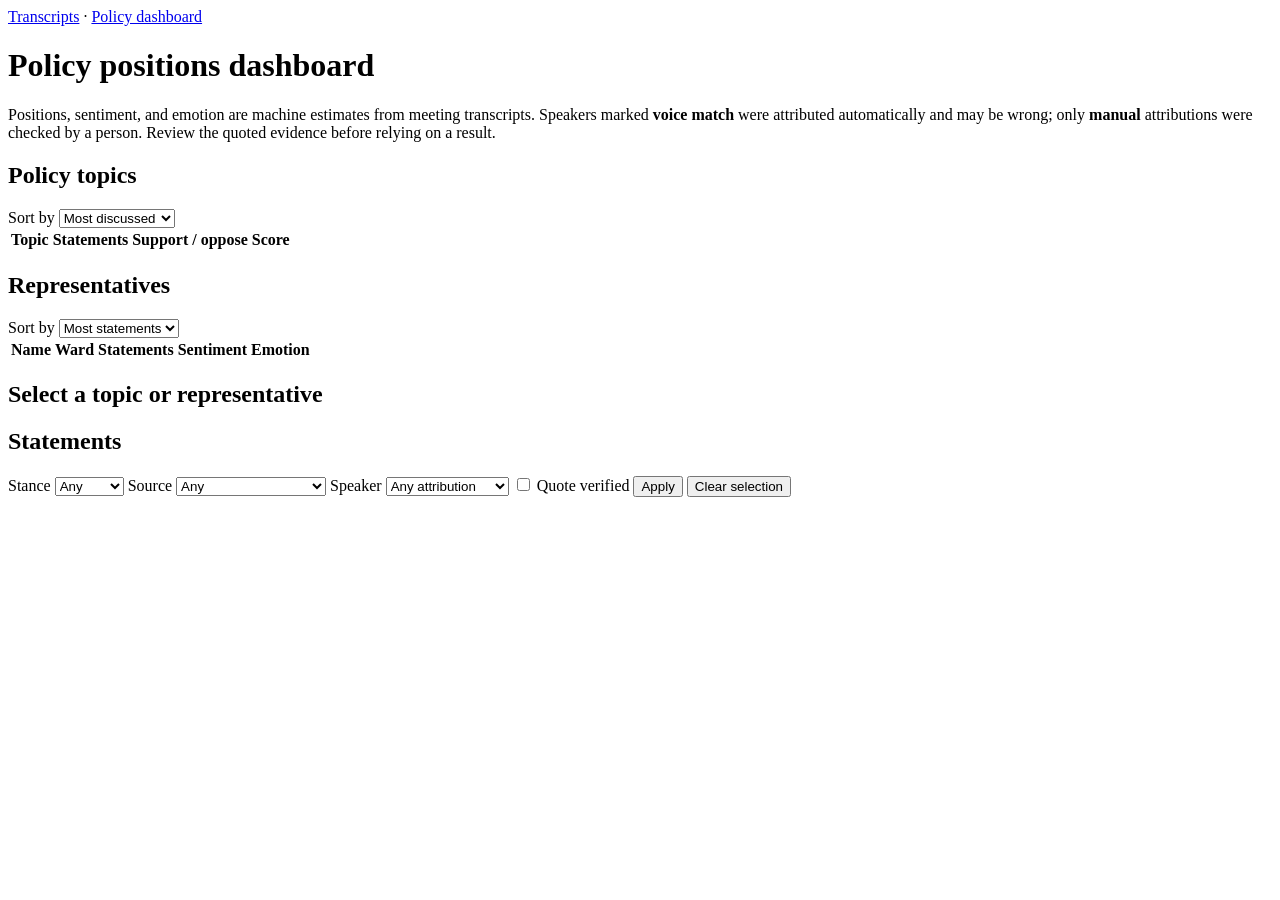
==== src/web/static/dashboard.html @ d407c8ad "analytics" ====
<!doctype html>
<html lang="en">
<head>
  <meta charset="utf-8">
  <meta name="viewport" content="width=device-width, initial-scale=1">
  <title>Chicago policy positions dashboard</title>
  <link rel="stylesheet" href="/static/style.css">
  <script src="/static/dashboard.js" defer></script>
</head>
<body class="dashboard">
  <header>
    <nav><a href="/">Transcripts</a> · <a href="/dashboard" aria-current="page">Policy dashboard</a></nav>
    <h1>Policy positions dashboard</h1>
    <p class="caveat">
      Positions, sentiment, and emotion are machine estimates from meeting
      transcripts. Speakers marked <strong>voice match</strong> were attributed
      automatically and may be wrong; only <strong>manual</strong> attributions
      were checked by a person. Review the quoted evidence before relying on a result.
    </p>
    <dl id="summary" class="cards"></dl>
  </header>
  <p id="status" role="status" aria-live="polite"></p>
  <main class="dashboard-grid">
    <section aria-labelledby="topics-heading">
      <h2 id="topics-heading">Policy topics</h2>
      <label for="topic-sort">Sort by</label>
      <select id="topic-sort">
        <option value="statements">Most discussed</option>
        <option value="support">Most support</option>
        <option value="opposition">Most opposition</option>
        <option value="area">Policy area</option>
      </select>
      <table>
        <thead><tr><th scope="col">Topic</th><th scope="col">Statements</th><th scope="col">Support / oppose</th><th scope="col">Score</th></tr></thead>
        <tbody id="topics"></tbody>
      </table>
    </section>
    <section aria-labelledby="representatives-heading">
      <h2 id="representatives-heading">Representatives</h2>
      <label for="representative-sort">Sort by</label>
      <select id="representative-sort">
        <option value="statements">Most statements</option>
        <option value="positions">Most positions</option>
        <option value="ward">Ward</option>
        <option value="name">Name</option>
        <option value="sentiment">Sentiment</option>
        <option value="mentions">Mentions</option>
      </select>
      <table>
        <thead><tr><th scope="col">Name</th><th scope="col">Ward</th><th scope="col">Statements</th><th scope="col">Sentiment</th><th scope="col">Emotion</th></tr></thead>
        <tbody id="representatives"></tbody>
      </table>
    </section>
    <section id="detail" aria-labelledby="detail-heading" class="wide">
      <h2 id="detail-heading">Select a topic or representative</h2>
      <p id="detail-description"></p>
      <div id="detail-trend" class="bars"></div>
      <table id="detail-table" hidden>
        <thead><tr id="detail-columns"></tr></thead>
        <tbody id="detail-rows"></tbody>
      </table>
    </section>
    <section aria-labelledby="statements-heading" class="wide">
      <h2 id="statements-heading">Statements</h2>
      <form id="statement-filters">
        <label>Stance
          <select name="stance">
            <option value="">Any</option>
            <option value="support">Support</option>
            <option value="oppose">Oppose</option>
            <option value="mixed">Mixed</option>
            <option value="neutral">Neutral</option>
          </select>
        </label>
        <label>Source
          <select name="kind">
            <option value="">Any</option>
            <option value="meeting">Meeting recordings</option>
            <option value="document">Transcript documents</option>
          </select>
        </label>
        <label>Speaker
          <select name="method">
            <option value="">Any attribution</option>
            <option value="manual">Manually labeled</option>
            <option value="voice">Voice match</option>
          </select>
        </label>
        <label><input type="checkbox" name="verified_evidence" value="true"> Quote verified</label>
        <button type="submit">Apply</button>
        <button type="button" id="clear-filters">Clear selection</button>
      </form>
      <p id="statement-scope"></p>
      <ol id="statements"></ol>
      <button id="more-statements" type="button" hidden>More statements</button>
    </section>
  </main>
</body>
</html>
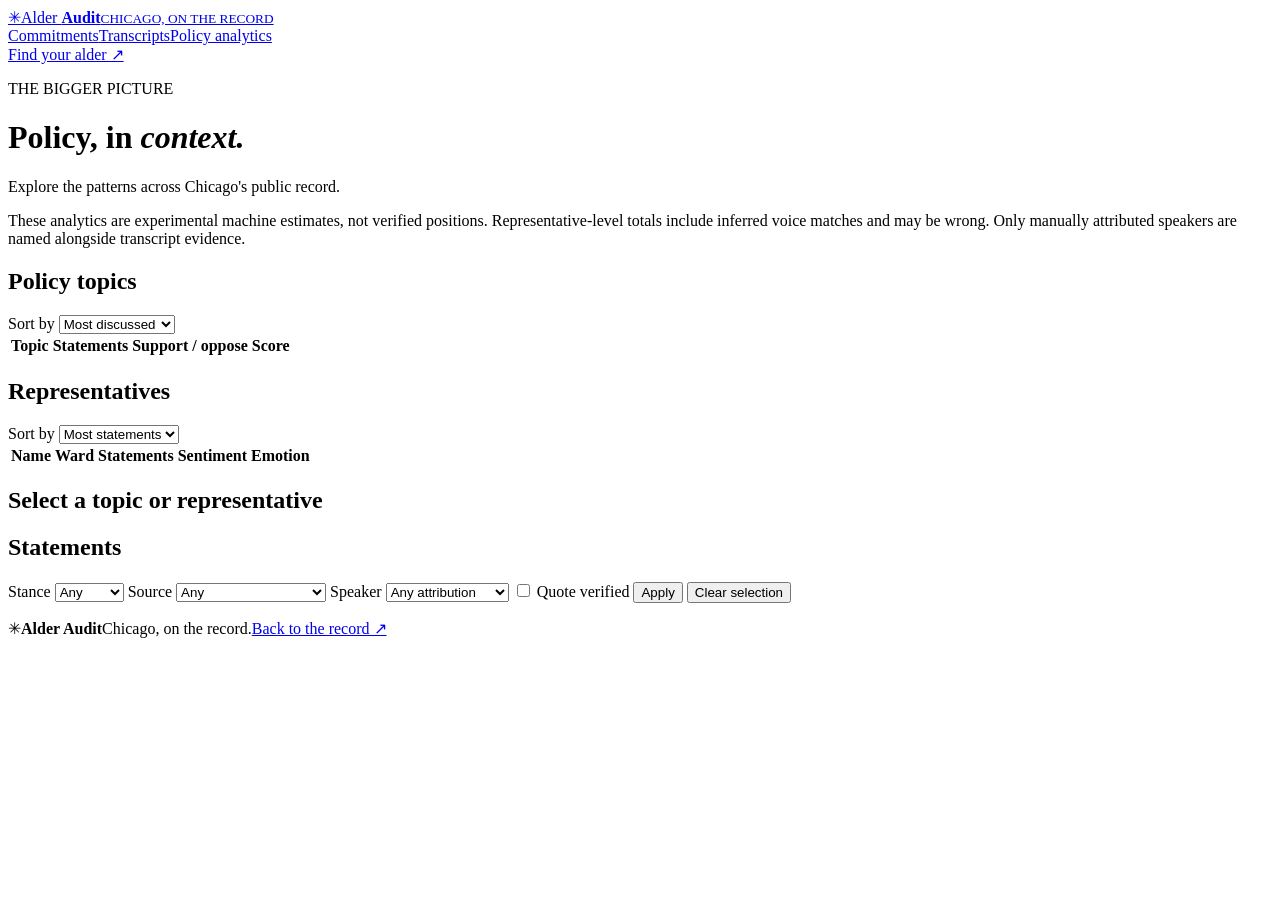
==== commit 2374db21: "Rebrand web app as Alder Audit Modernize the civic dashboard, surface published tracker analytics, a" ====
--- a/src/web/static/dashboard.html
+++ b/src/web/static/dashboard.html
@@ -3,22 +3,28 @@
 <head>
   <meta charset="utf-8">
   <meta name="viewport" content="width=device-width, initial-scale=1">
-  <title>Chicago policy positions dashboard</title>
+  <title>Policy analytics | Alder Audit</title>
   <link rel="stylesheet" href="/static/style.css">
   <script src="/static/dashboard.js" defer></script>
 </head>
 <body class="dashboard">
-  <header>
-    <nav><a href="/">Transcripts</a> · <a href="/dashboard" aria-current="page">Policy dashboard</a></nav>
-    <h1>Policy positions dashboard</h1>
+  <div class="site-shell">
+  <header class="site-header">
+    <a class="brand" href="/"><span class="brand-mark" aria-hidden="true">✳</span><span>Alder <strong>Audit</strong><small>CHICAGO, ON THE RECORD</small></span></a>
+    <nav aria-label="Main navigation"><a href="/#tracker">Commitments</a><a href="/#meetings-section">Transcripts</a><a href="/dashboard" aria-current="page">Policy analytics</a></nav>
+    <a class="nav-cta" href="/#find-your-alder">Find your alder ↗</a>
+  </header>
+  <div class="dashboard-intro">
+    <p class="eyebrow">THE BIGGER PICTURE</p>
+    <h1>Policy, in <em>context.</em></h1>
+    <p class="hero-description">Explore the patterns across Chicago's public record.</p>
     <p class="caveat">
-      Positions, sentiment, and emotion are machine estimates from meeting
-      transcripts. Speakers marked <strong>voice match</strong> were attributed
-      automatically and may be wrong; only <strong>manual</strong> attributions
-      were checked by a person. Review the quoted evidence before relying on a result.
+      These analytics are experimental machine estimates, not verified positions.
+      Representative-level totals include inferred voice matches and may be wrong.
+      Only manually attributed speakers are named alongside transcript evidence.
     </p>
     <dl id="summary" class="cards"></dl>
-  </header>
+  </div>
   <p id="status" role="status" aria-live="polite"></p>
   <main class="dashboard-grid">
     <section aria-labelledby="topics-heading">
@@ -95,5 +101,7 @@
       <button id="more-statements" type="button" hidden>More statements</button>
     </section>
   </main>
+  <footer><span class="brand-mark" aria-hidden="true">✳</span><strong>Alder Audit</strong><span>Chicago, on the record.</span><a href="/">Back to the record ↗</a></footer>
+  </div>
 </body>
 </html>
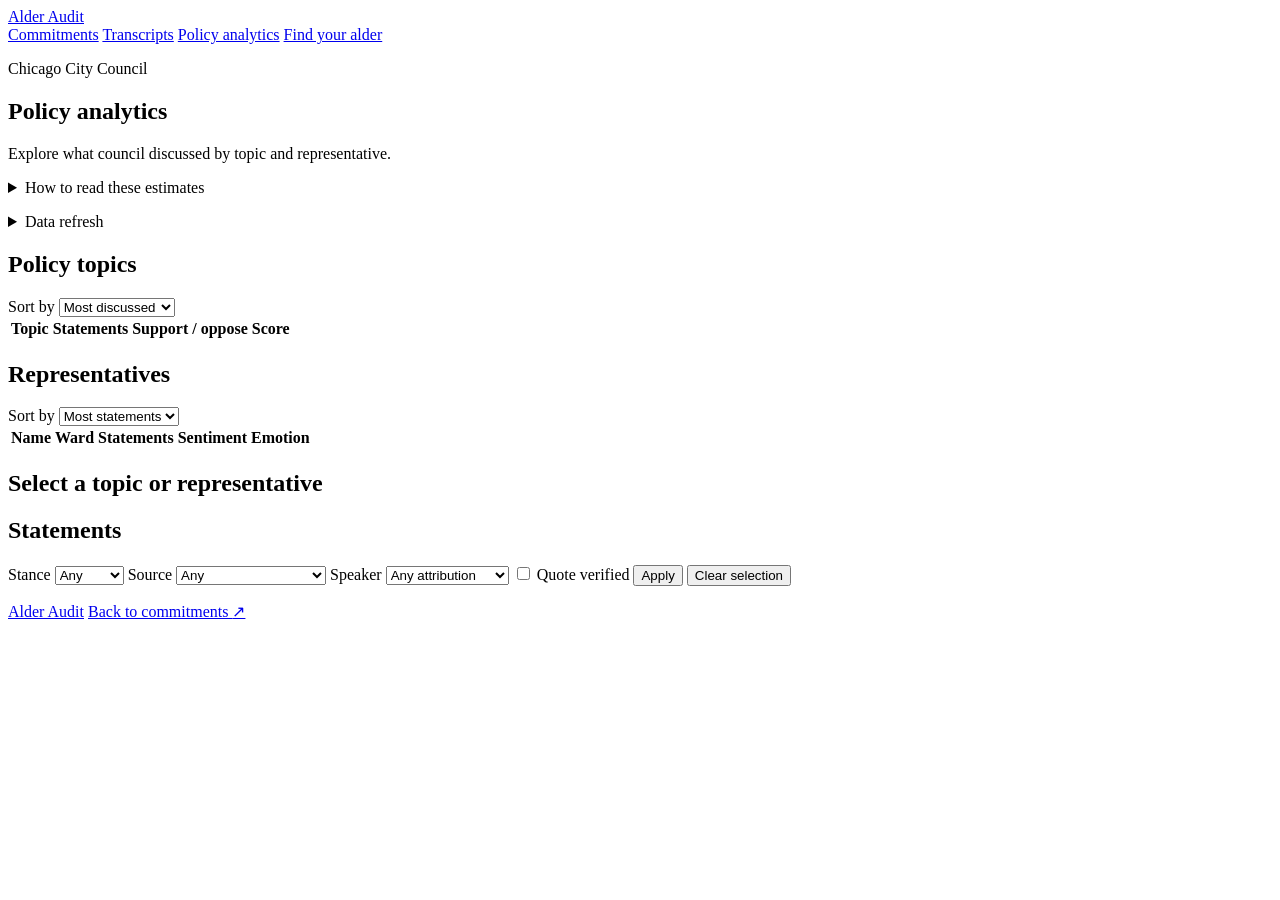
==== commit cd548bf0: "Refine Alder Audit for a live demo" ====
--- a/src/web/static/dashboard.html
+++ b/src/web/static/dashboard.html
@@ -10,21 +10,28 @@
 <body class="dashboard">
   <div class="site-shell">
   <header class="site-header">
-    <a class="brand" href="/"><span class="brand-mark" aria-hidden="true">✳</span><span>Alder <strong>Audit</strong><small>CHICAGO, ON THE RECORD</small></span></a>
-    <nav aria-label="Main navigation"><a href="/#tracker">Commitments</a><a href="/#meetings-section">Transcripts</a><a href="/dashboard" aria-current="page">Policy analytics</a></nav>
-    <a class="nav-cta" href="/#find-your-alder">Find your alder ↗</a>
+    <a class="brand" href="/" aria-label="Alder Audit home"><span class="brand-mark" aria-hidden="true"></span>Alder Audit</a>
+    <nav aria-label="Main navigation">
+      <a href="/#tracker">Commitments</a>
+      <a href="/#meetings-section">Transcripts</a>
+      <a href="/dashboard" aria-current="page">Policy analytics</a>
+      <a href="/#find-your-alder">Find your alder</a>
+    </nav>
   </header>
-  <div class="dashboard-intro">
-    <p class="eyebrow">THE BIGGER PICTURE</p>
-    <h1>Policy, in <em>context.</em></h1>
-    <p class="hero-description">Explore the patterns across Chicago's public record.</p>
-    <p class="caveat">
-      These analytics are experimental machine estimates, not verified positions.
-      Representative-level totals include inferred voice matches and may be wrong.
-      Only manually attributed speakers are named alongside transcript evidence.
-    </p>
+  <section class="dashboard-intro" aria-labelledby="dashboard-title">
+    <p class="eyebrow">Chicago City Council</p>
+    <h1 id="dashboard-title">Policy analytics</h1>
+    <p class="hero-description">Explore what council discussed by topic and representative.</p>
+    <details class="caveat">
+      <summary>How to read these estimates</summary>
+      <p>Stance and sentiment are experimental estimates. Representative totals include inferred voice matches that may be incorrect. Transcript evidence names speakers only when manually attributed.</p>
+    </details>
     <dl id="summary" class="cards"></dl>
-  </div>
+    <details class="analysis-status">
+      <summary>Data refresh</summary>
+      <dl id="analysis-status"></dl>
+    </details>
+  </section>
   <p id="status" role="status" aria-live="polite"></p>
   <main class="dashboard-grid">
     <section aria-labelledby="topics-heading">
@@ -101,7 +108,10 @@
       <button id="more-statements" type="button" hidden>More statements</button>
     </section>
   </main>
-  <footer><span class="brand-mark" aria-hidden="true">✳</span><strong>Alder Audit</strong><span>Chicago, on the record.</span><a href="/">Back to the record ↗</a></footer>
+  <footer>
+    <a class="brand" href="/"><span class="brand-mark" aria-hidden="true"></span>Alder Audit</a>
+    <a class="text-link" href="/#tracker">Back to commitments <span aria-hidden="true">↗</span></a>
+  </footer>
   </div>
 </body>
 </html>
